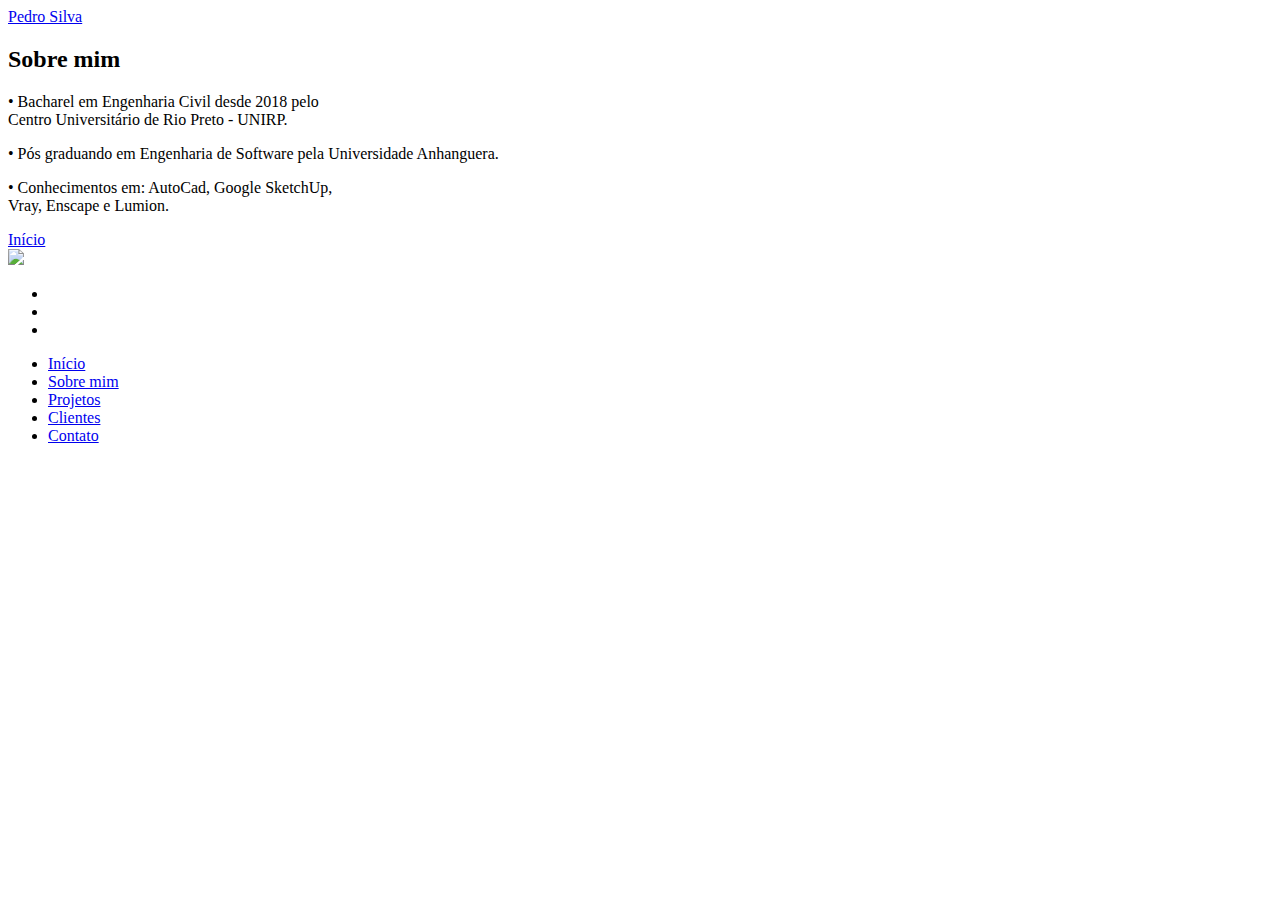
==== sobre.html @ f4fa7957 "Create sobre.html" ====
<!DOCTYPE html>
<html lang="en">

<head>
    <meta charset="UTF-8">
    <meta name="viewport" content="width=device-width, initial-scale=1.0">
    <link rel="stylesheet" href="/css/sobre.css">
    <title>Portfolio</title>
</head>

<body>
    <section class="banner">
        <header>
            <a href="#" class="logo">Pedro Silva</a>
            <div class="toggle" onclick="toggle();"></div>
        </header>
        <div class="content">
            <div class="contentBx">
                <h2>Sobre mim</h2>
                <p>• Bacharel em Engenharia Civil desde 2018 pelo <br>Centro Universitário de Rio Preto - UNIRP.</p>
                <p>• Pós graduando em Engenharia de Software pela Universidade Anhanguera.</p>
                <p>• Conhecimentos em: AutoCad, Google SketchUp, <br>Vray, Enscape e Lumion.</p>
                <a href="#">Início</a>
            </div>
            <div class="imbBx">
                <img src="/img/pedroo.jpg">
            </div>
        </div>
        <ul class="sci">
            <li><a href="#"><img src="/img/facebook.png" alt=""></a></li>
            <li><a href="#"><img src="/img/twitter.png" alt=""></a></li>
            <li><a href="#"><img src="/img/instagram.png" alt=""></a></li>
        </ul>
        <ul class="menu">
            <li><a href="/index.html">Início</a></li>
            <li><a href="/sobre.html">Sobre mim</a></li>
            <li><a href="/projetos.html">Projetos</a></li>
            <li><a href="/clientes.html">Clientes</a></li>
            <li><a href="/contato.html">Contato</a></li>
        </ul>
    </section>

    <script type="text/javascript">
        function toggle() {
            const toggle = document.querySelector('.toggle');
            const banner = document.querySelector('.banner');
            toggle.classList.toggle('active')
            banner.classList.toggle('active')
        }
    </script>
</body>

</html>
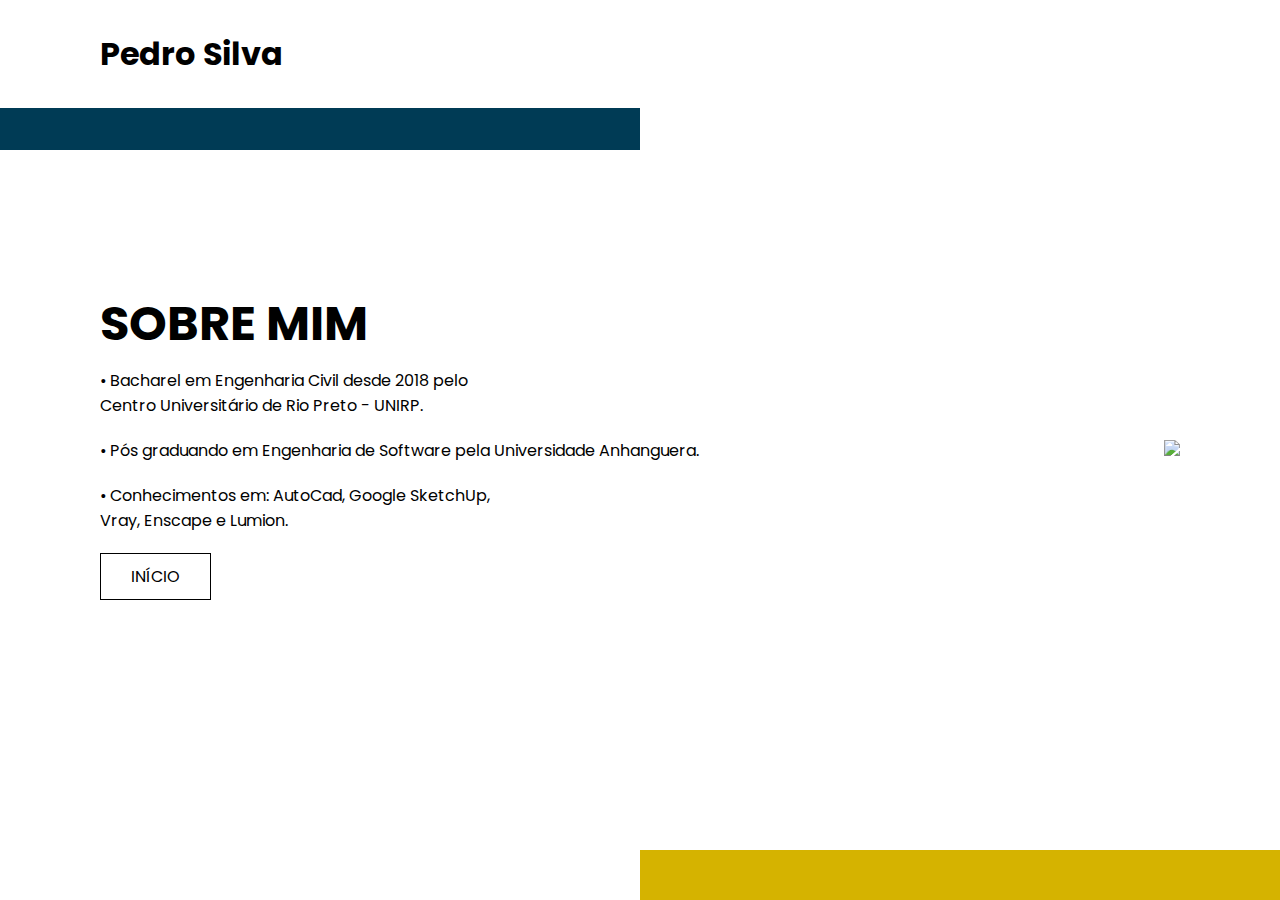
==== commit 2d6bc77e: "Update sobre.html" ====
--- a/sobre.html
+++ b/sobre.html
@@ -4,7 +4,7 @@
 <head>
     <meta charset="UTF-8">
     <meta name="viewport" content="width=device-width, initial-scale=1.0">
-    <link rel="stylesheet" href="/css/sobre.css">
+    <link rel="stylesheet" href="sobre.css">
     <title>Portfolio</title>
 </head>
 
--- a/sobre.css
+++ b/sobre.css
@@ -0,0 +1,277 @@
+@import url('https://fonts.googleapis.com/css2?family=Poppins:wght@200;300;400;500;600;700&display=swap');
+
+*{
+    padding: 0;
+    margin: 0;
+    box-sizing: border-box;
+    font-family: 'Poppins', sans-serif;
+}
+.banner
+{
+    position: relative;
+    width: 100%;
+    min-height: 100vh;
+    padding: 0 100px;
+    display: flex;
+    align-items: center;
+    background: #fff;
+}
+.banner:before 
+{
+    content: '';
+    position: absolute;
+    top: 0;
+    left: 0px;
+    width: 50%;
+    height: 150px;
+    background: #003b55;
+    z-index: 1;
+    transition: 1s;
+}
+.banner.active:before
+{
+    top: 0;
+    left: 0;
+    width: 50%;
+    height: 100%;
+    background: #151215;
+}
+.banner:after 
+{
+    content: '';
+    position: absolute;
+    bottom: 0;
+    right: 0;
+    width: 50%;
+    height: 50px;
+    background: #d5b300;
+    z-index: 1;
+    transition: 1s;
+}
+.banner.active:after 
+{
+    bottom: 0;
+    right: 0;
+    width: 50%;
+    height: 100%;
+    background: #151215;
+}
+header
+{
+    position: fixed;
+    top: 0;
+    left: 0;
+    width: 100%;
+    z-index: 1000;
+    display: flex;
+    justify-content: space-between;
+    align-items: center;
+    padding: 30px 100px;
+    background: #fff;
+}
+header .logo 
+{
+    font-size: 2em;
+    color: #000;
+    font-weight: 700;
+    text-decoration: none;
+    transition: 0.5s;
+    transform-origin: right;
+}
+.banner.active header
+{
+    background: none;
+}
+.banner.active .logo
+{
+    transform: scale(0);
+    transform-origin: left;
+}
+.toggle
+{
+    position: relative;
+    width: 30px;
+    height: 30px;
+    background: url(/img/menu.png);
+    background-repeat: no-repeat;
+    background-position: center;
+    background-size: 30px;
+    cursor: pointer;
+    filter: invert(1);
+}
+.toggle.active
+{
+    background: url(/img/close.png);
+    background-repeat: no-repeat;
+    background-position: center;
+    background-size: 25px;
+    filter: invert(0);
+}
+.content
+{
+    position: relative;
+    z-index: 2;
+    width: 100%;
+    display: flex;
+    justify-content: space-between;
+    align-items: center;
+    transition: 0.5s;
+    transform-origin: right;
+}
+.banner.active .content
+{
+    transform: scale(0);
+    transform-origin: left;
+}
+.content .contentBx
+{
+    max-width: 600px;
+}
+.content .contentBx h2
+{
+    font-size: 3em;
+    line-height: 1em;
+    color: #000;
+    text-transform: uppercase;
+}
+.content .contentBx p
+{
+    color: #000;
+    font-size: 1em;
+    margin: 20px 0;
+}
+.content .contentBx a
+{
+    display: inline-block;
+    border: 1px solid #000;
+    color: #000;
+    padding: 10px 30px;
+    text-transform: uppercase;
+    text-decoration: none;
+    transition: 0.5s;
+}
+.content .contentBx a:hover
+{
+    letter-spacing: 4px;
+    background: #000;
+    color: #fff;
+}
+.content .imgBx img
+{
+    max-width: 100%;
+    min-width: 400px;
+}
+.sci
+{
+    position: absolute;
+    bottom: 20px;
+    display: flex;
+    justify-content: center;
+    align-items: center;
+    z-index: 2;
+    transition: 0.5s;
+    transform-origin: right;
+}
+.sci li
+{
+    list-style: none;
+}
+.sci li a
+{
+    display: inline-block;
+    margin-right: 20px;
+    filter: invert(0);
+    transform: scale(0.6);
+}
+.banner.active .sci
+{
+    transform: scale(0);
+    transform-origin: left;
+}
+.menu
+{
+    position: fixed;
+    top: 0;
+    left: 0;
+    width: 100%;
+    height: 100%;
+    display: flex;
+    justify-content: center;
+    align-items: center;
+    flex-direction: column;
+    z-index: 2;
+    visibility: hidden;
+    opacity: 0;
+    transition: 0.5s;
+    transition-delay: 0s;
+}
+.banner.active .menu
+{
+    visibility: visible;
+    opacity: 1;
+    transition-delay: 1s;
+}
+.menu li 
+{
+    list-style: none;
+}
+.menu li a 
+{
+    color: #fff;
+    text-decoration: none;
+    font-size: 2em;
+}
+
+@media (max-width: 991px)
+{
+    header
+    {
+        padding: 20px 40px;
+    }
+    .banner
+    {
+        padding: 40px;
+        overflow: hidden;
+    }
+    .banner:before 
+    {
+        top: 100px;
+        left: 0;
+        width: 200px;
+        height: 50px;
+    }
+    .banner:after 
+    {
+        bottom: 0px;
+        right: 0;
+        width: 50px;
+        height: 60px;
+    }
+    .content 
+    {
+        flex-direction: column-reverse;
+        margin: 50px 0;
+    }
+    .imgBx
+    {
+        filter: invert(1);
+    }
+    .content .contentBx
+    {
+        max-width: 100%;
+    }
+    .content .imbBx img
+    {
+        max-width: 100%;
+        min-width: 300px;
+    }
+    .conent .contentBx h2
+    {
+        font-size: 2.5em;
+    }
+}
+
+
+
+
+
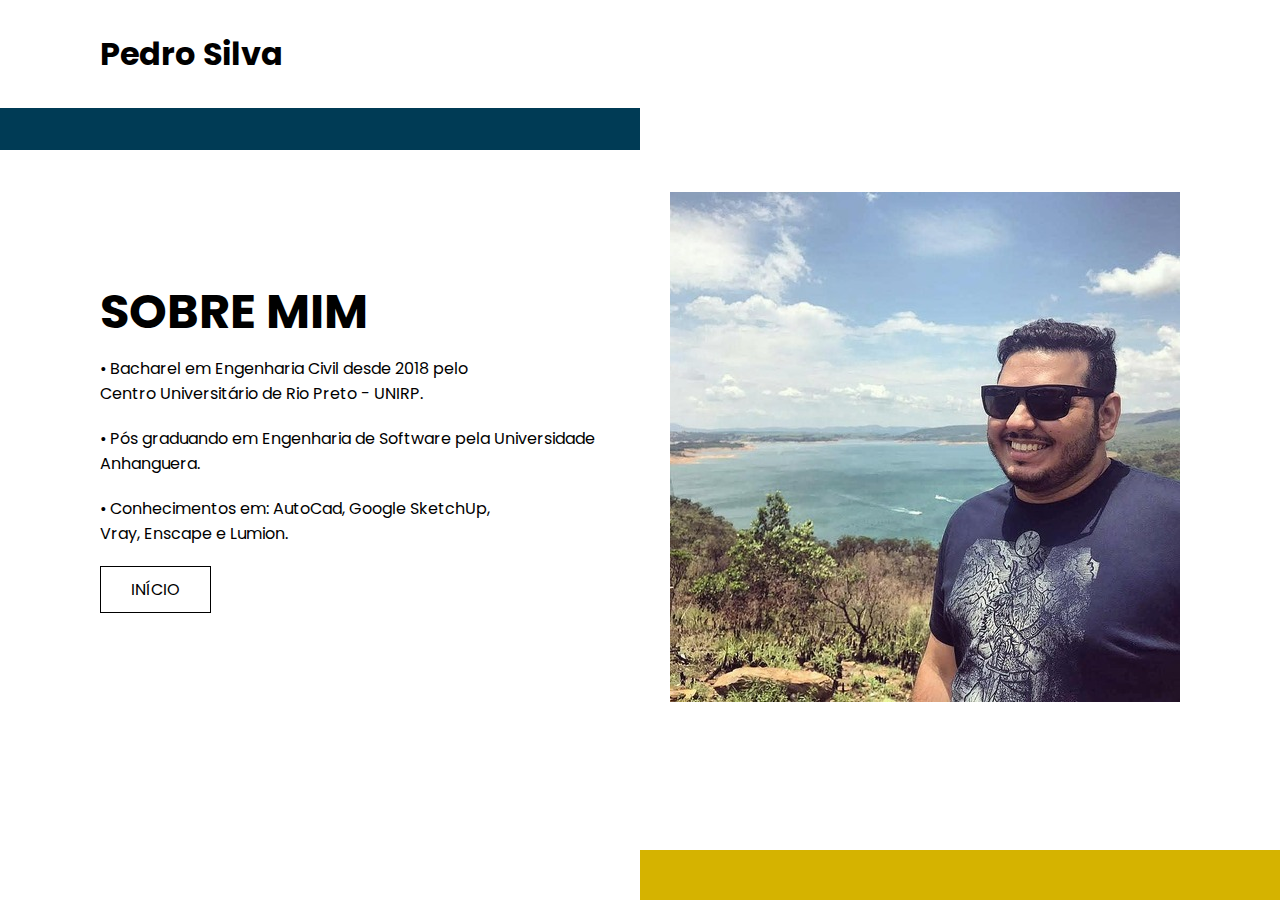
==== commit a56e8eb4: "Update sobre.html" ====
--- a/sobre.html
+++ b/sobre.html
@@ -23,7 +23,7 @@
                 <a href="#">Início</a>
             </div>
             <div class="imbBx">
-                <img src="/img/pedroo.jpg">
+                <img src="pedroo.jpg">
             </div>
         </div>
         <ul class="sci">
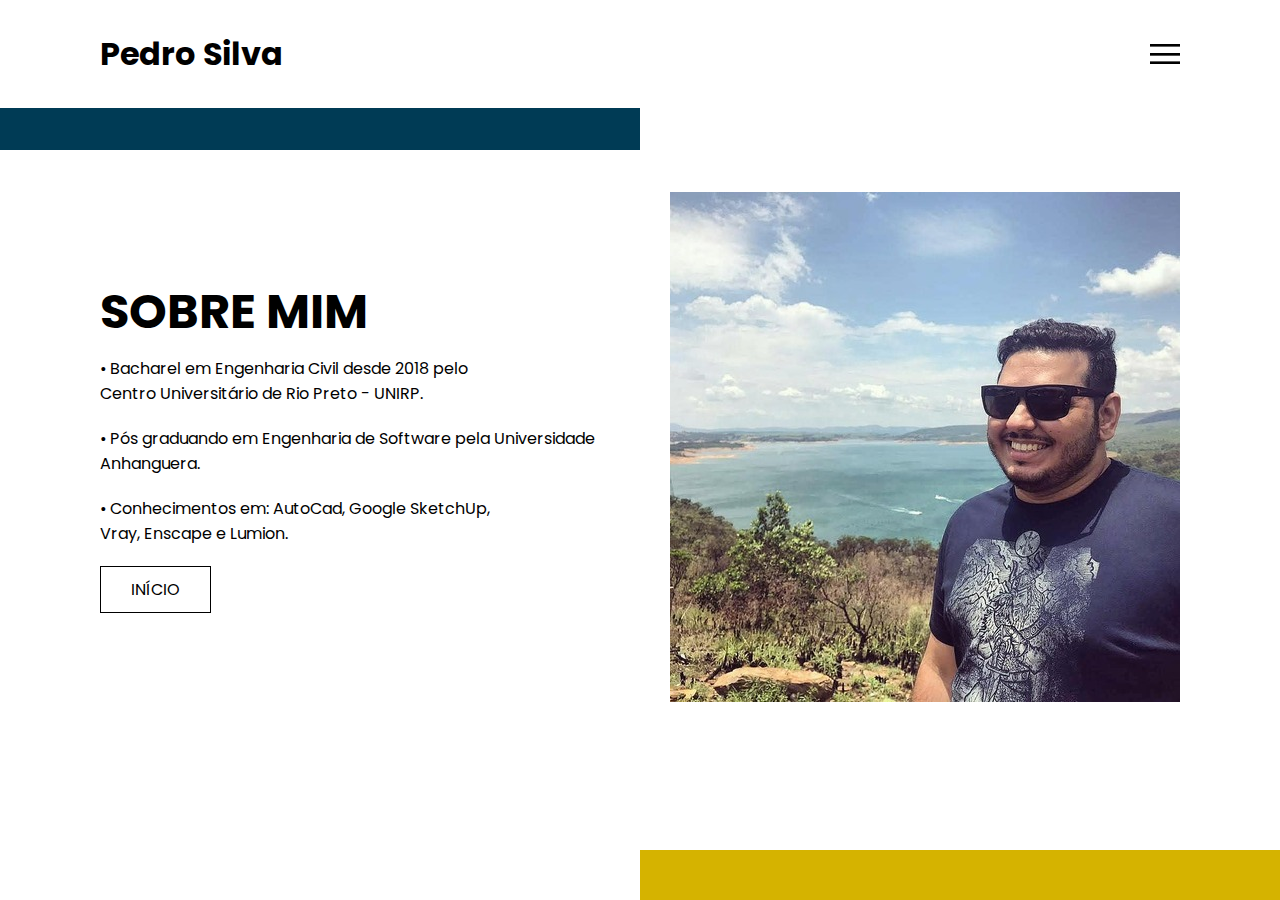
==== commit 5ab334ca: "Update sobre.html" ====
--- a/sobre.html
+++ b/sobre.html
@@ -20,7 +20,7 @@
                 <p>• Bacharel em Engenharia Civil desde 2018 pelo <br>Centro Universitário de Rio Preto - UNIRP.</p>
                 <p>• Pós graduando em Engenharia de Software pela Universidade Anhanguera.</p>
                 <p>• Conhecimentos em: AutoCad, Google SketchUp, <br>Vray, Enscape e Lumion.</p>
-                <a href="#">Início</a>
+                <a href="index.html">Início</a>
             </div>
             <div class="imbBx">
                 <img src="pedroo.jpg">
@@ -32,8 +32,8 @@
             <li><a href="#"><img src="/img/instagram.png" alt=""></a></li>
         </ul>
         <ul class="menu">
-            <li><a href="/index.html">Início</a></li>
-            <li><a href="/sobre.html">Sobre mim</a></li>
+            <li><a href="index.html">Início</a></li>
+            <li><a href="sobre.html">Sobre mim</a></li>
             <li><a href="/projetos.html">Projetos</a></li>
             <li><a href="/clientes.html">Clientes</a></li>
             <li><a href="/contato.html">Contato</a></li>
--- a/sobre.css
+++ b/sobre.css
@@ -92,7 +92,7 @@
     position: relative;
     width: 30px;
     height: 30px;
-    background: url(/img/menu.png);
+    background: url(menu.png);
     background-repeat: no-repeat;
     background-position: center;
     background-size: 30px;
@@ -101,7 +101,7 @@
 }
 .toggle.active
 {
-    background: url(/img/close.png);
+    background: url(close.png);
     background-repeat: no-repeat;
     background-position: center;
     background-size: 25px;
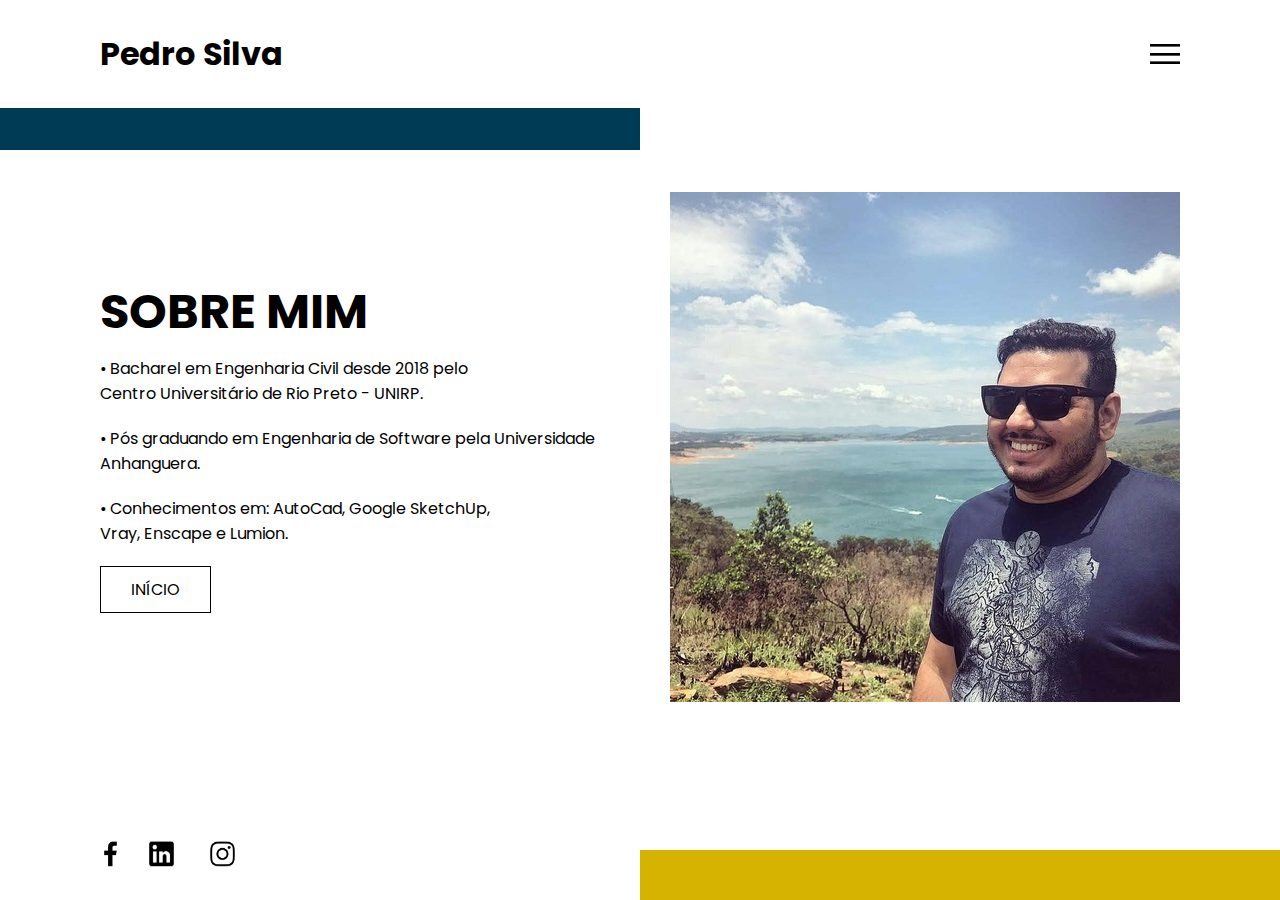
==== commit 83561839: "Update sobre.html" ====
--- a/sobre.html
+++ b/sobre.html
@@ -27,9 +27,9 @@
             </div>
         </div>
         <ul class="sci">
-            <li><a href="#"><img src="/img/facebook.png" alt=""></a></li>
-            <li><a href="#"><img src="/img/twitter.png" alt=""></a></li>
-            <li><a href="#"><img src="/img/instagram.png" alt=""></a></li>
+            <li><a href="#"><img src="facebook.png" alt=""></a></li>
+            <li><a href="#"><img src="linkedin-logo (1).png" alt=""></a></li>
+            <li><a href="#"><img src="instagram.png" alt=""></a></li>
         </ul>
         <ul class="menu">
             <li><a href="index.html">Início</a></li>
